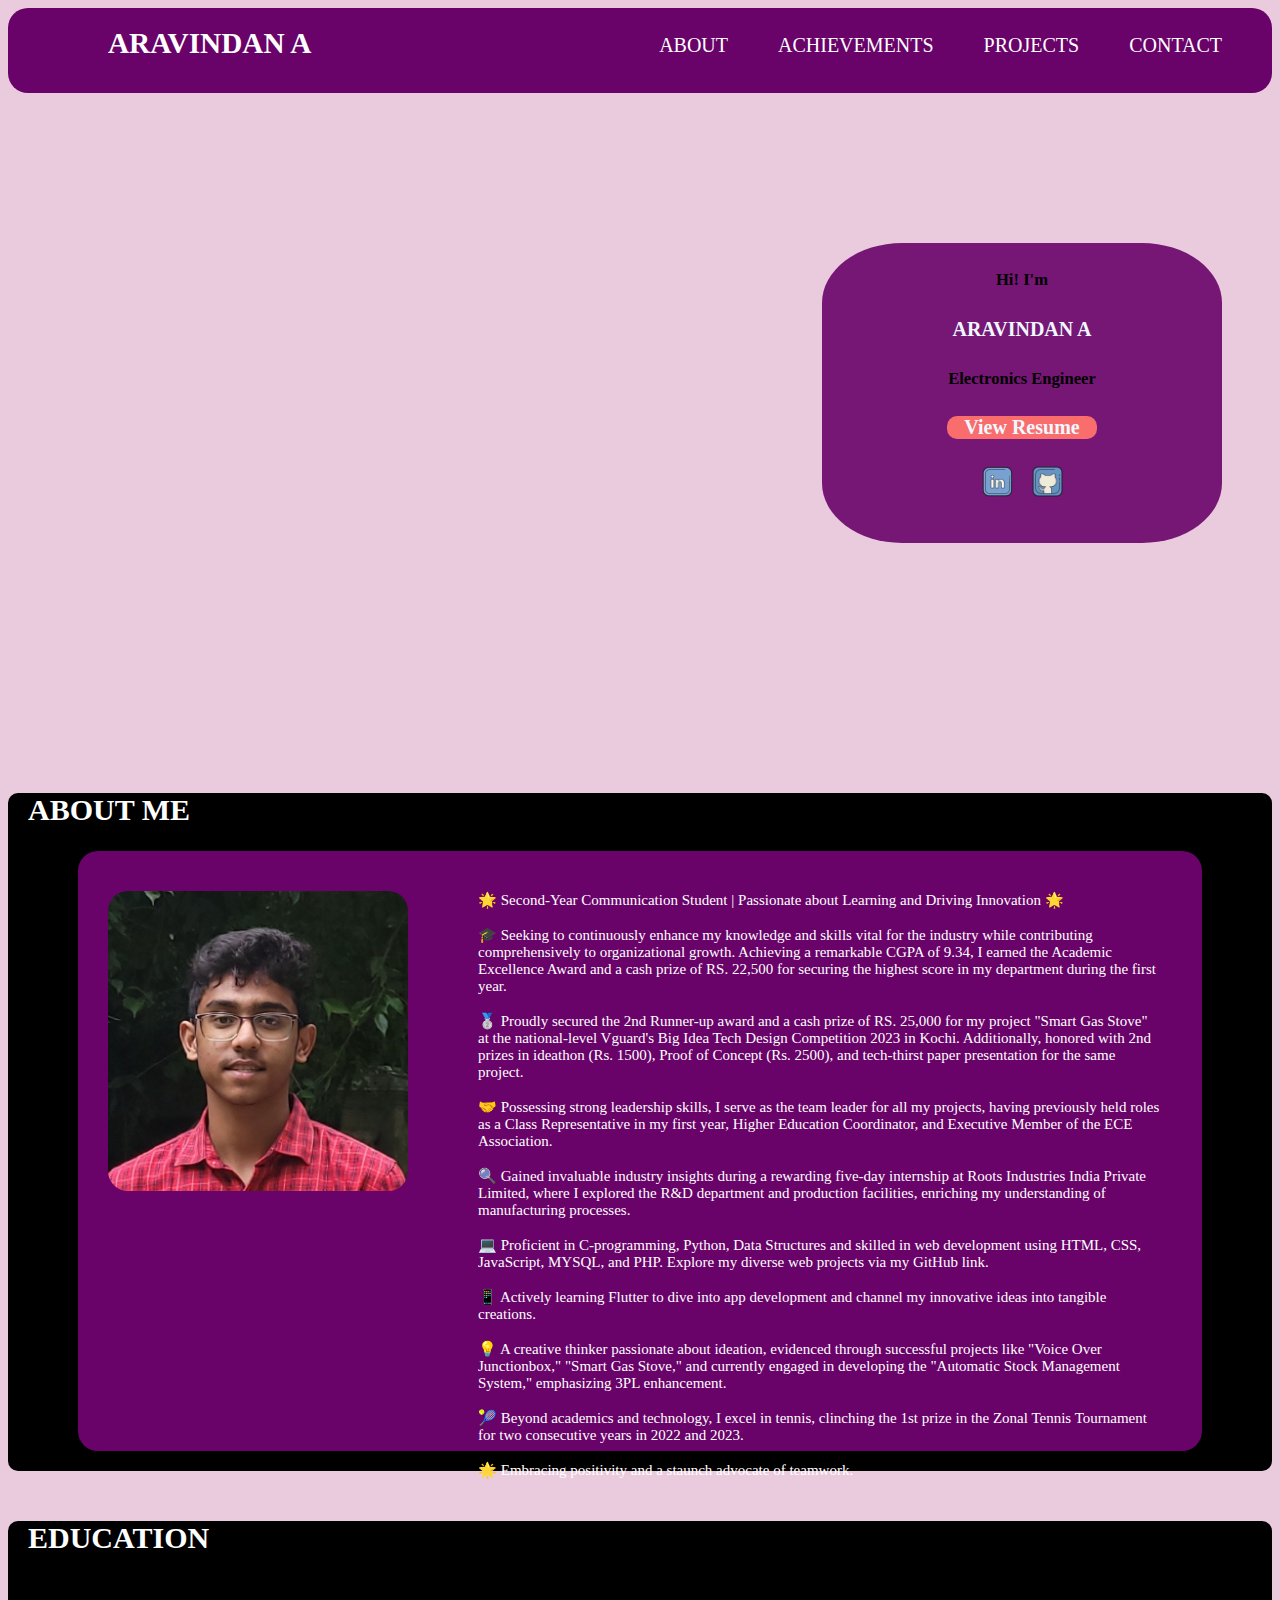
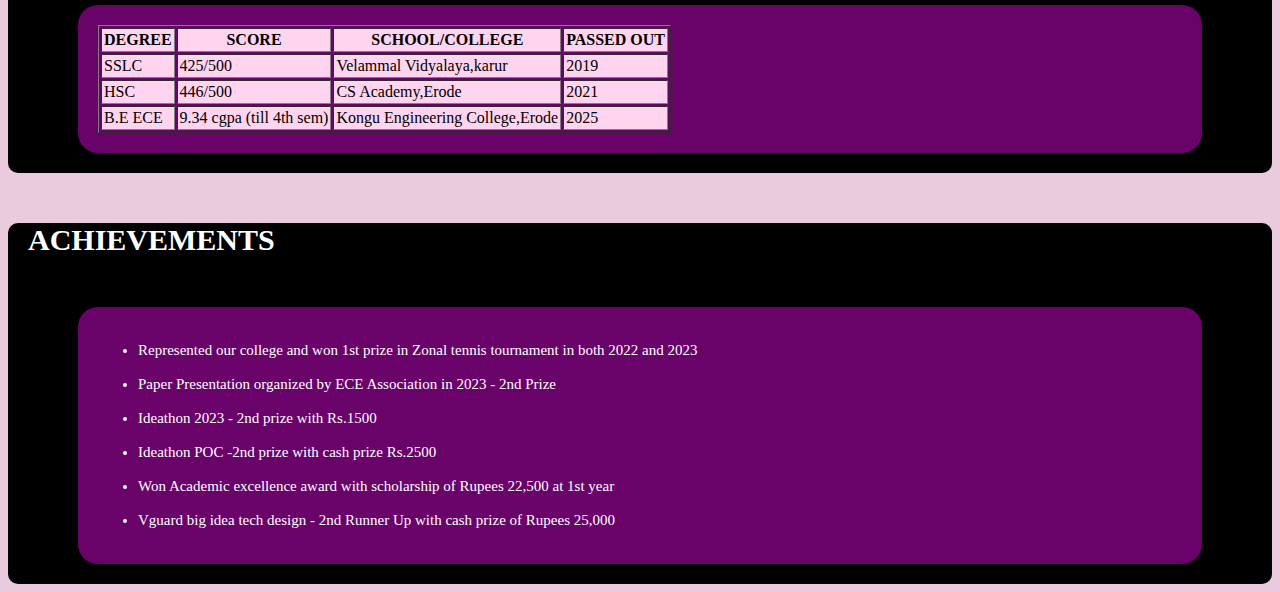
==== index.html @ 9d5e8376 "v1" ====
<html>
    <head>
        <title>ARAVINDAN's PORTFOLIO</title>
        <link href="portfolio.css" rel="stylesheet" type="text/css">
    </head>
    <body>
        <div class="navbar">
            <ul type="none">

            <a href="#1"><li>CONTACT</li></a>
            <a href="#1"><li>PROJECTS</li></a>
            <a href="#2"><li>ACHIEVEMENTS</li></a>
            <a href="#1"><li>ABOUT</li></a>
            
            
            </ul>
            <div class ="nav_name"><h3>ARAVINDAN A</h3></div>
        </div>
        
        
        <div class="info">
            <h5>Hi! I'm</h5>
            <h4 style="color: aliceblue;">ARAVINDAN A</h4>
            <h5>Electronics Engineer</h5>
            <a class="info_link" href="resume.html"><h3>View Resume</h3></a>
            <a href="https://www.linkedin.com/in/aravindan27/"><img src="photos/icons8-linkedin-100.png"></a>
            <a href="https://github.com/ARAVINDAN-2701"><img src="photos/icons8-github-100.png"></a>
            
           
        </div>
        <div class="About_me">
        <h2  id="1">ABOUT ME</h2>
      
        <div class="About">
            <img class="profile_photo" src="photos/profile.jpg">
            <p class ="ab_side">🌟 Second-Year Communication Student | Passionate about Learning and Driving Innovation 🌟

<br><br>🎓 Seeking to continuously enhance my knowledge and skills vital for the industry while contributing comprehensively to organizational growth. Achieving a remarkable CGPA of 9.34, I earned the Academic Excellence Award and a cash prize of RS. 22,500 for securing the highest score in my department during the first year.

<br><br>🥈 Proudly secured the 2nd Runner-up award and a cash prize of RS. 25,000 for my project "Smart Gas Stove" at the national-level Vguard's Big Idea Tech Design Competition 2023 in Kochi. Additionally, honored with 2nd prizes in ideathon (Rs. 1500), Proof of Concept (Rs. 2500), and tech-thirst paper presentation for the same project.

<br><br>🤝 Possessing strong leadership skills, I serve as the team leader for all my projects, having previously held roles as a Class Representative in my first year, Higher Education Coordinator, and Executive Member of the ECE Association.

<br><br>🔍 Gained invaluable industry insights during a rewarding five-day internship at Roots Industries India Private Limited, where I explored the R&D department and production facilities, enriching my understanding of manufacturing processes.

<br><br>💻 Proficient in C-programming, Python, Data Structures and skilled in web development using HTML, CSS, JavaScript, MYSQL, and PHP. Explore my diverse web projects via my GitHub link.

<br><br>📱 Actively learning Flutter to dive into app development and channel my innovative ideas into tangible creations.

<br><br>💡 A creative thinker passionate about ideation, evidenced through successful projects like "Voice Over Junctionbox," "Smart Gas Stove," and currently engaged in developing the "Automatic Stock Management System," emphasizing 3PL enhancement.

<br><br>🎾 Beyond academics and technology, I excel in tennis, clinching the 1st prize in the Zonal Tennis Tournament for two consecutive years in 2022 and 2023.

<br><br>🌟 Embracing positivity and a staunch advocate of teamwork.</p>
</div>
</div>

<div class="About_me">
<h2 style="margin:50px 20px">EDUCATION</h2>

           <div class="tab">
            <table  border="1" cellpadding="2" >
                <tr>
                    <th>DEGREE</th>
                    <th>SCORE</th>
                    <th>SCHOOL/COLLEGE</th>
                    <th>PASSED OUT</th>
                </tr>
                <tr>
                    <td>SSLC</td>
                    <td>425/500</td>
                    <td>Velammal Vidyalaya,karur</td>
                    <td>2019</td>
                </tr>
                <tr>
                    <td>HSC</td>
                    <td>446/500</td>
                    <td>CS Academy,Erode</td>
                    <td>2021</td>
                </tr>
                <tr>
                    <td>B.E ECE</td>
                    <td>9.34 cgpa (till 4th sem)</td>
                    <td>Kongu Engineering College,Erode</td>
                    <td>2025</td>
                </tr>
            </table>
        </div>
    </div> 
        <div  class="About_me">
            <h2 id="2" style="margin:50px 20px">ACHIEVEMENTS</h2>
        <div class="awards"><ul><li>Represented our college and won 1st prize in Zonal tennis tournament in both 2022 and 2023</li><br>
            <li>Paper Presentation organized by ECE Association in 2023  - 2nd Prize</li><br>
            <li>Ideathon 2023 - 2nd prize with Rs.1500</li><br>
            <li>Ideathon POC -2nd prize with cash prize Rs.2500</li><br>
            <li> Won Academic excellence award with scholarship of Rupees 22,500 at 1st year</li><br>
            <li>Vguard big idea tech design - 2nd Runner Up with cash prize of Rupees 25,000</li></ul></div>
            </div>
        
    </body>
</html>
---- portfolio.css ----
body{
    background-color: rgb(234, 202, 221);
}
.navbar{  
    display: block;
    padding-top: 10;
    padding-bottom: 3;
    background-color: rgb(105, 2, 105);
    border-radius: 20px;
    
}
.navbar li{
    font-family:cursive;
    padding-right: 50;
    float: right;
    font-weight: 500;
    font-size: 20;
    color: white;

}
.navbar li:hover{
    border-radius: 10;
    font-weight: 1000;
    color: rgba(226, 124, 124);
   
}
.nav_name{
    font-size: 25;
    margin-top: -20;
    font-family:cursive;
    margin-left:100 ;
    color: white;

}

.info{
    width:400;
    margin-top: 150;
    float: right;
    margin-right: 50;
    text-align: center;
    font-family:Cambria, Cochin, Georgia, Times, 'Times New Roman', serif;
    font-size: 20;
    height: 300;
    background-color: rgb(105, 2, 105,0.9);
    border-radius: 20%;
    
    
}
.info_link{
    text-decoration: none;
}
.info_link h3{
    width: 150;
    text-align: center;
    margin-left: 125;
    background-color: rgb(249, 109, 109);
    border-radius:10px ;
    font-size:20;
    color: aliceblue;
}

.info_link h3:hover{
    background-color:white ;
    color: rgb(83, 128, 200);
}
.info img{
    width: 45;
}
.About{
    background-color: rgb(105, 2, 105);
    margin: 10 70 0 70 ;
    border-radius: 20px;
    height: 600;
}
.profile_photo{
    margin: 40 30;
    border-radius: 20px;
    width: 300;
   
}
h2{
    font-family: cursive;
    color: rgb(255, 255, 255);
    margin-top:700;
    margin-left: 20;
    font-size: 30;
}
.ab_side{
    margin-left:400 ;
    margin-right:40;
    margin-top:-340;
    color: white;
    font-size: 15px;
}

th,td{
    background-color: rgb(255, 212, 239);
}

.About_me{
    background-color: black;
    padding-bottom: 20;
    border-radius: 10px;
    
    
}
.tab{
    margin-left: 70px;
    background-color: rgb(105, 2, 105);
    margin: 10 70 0 70 ;
    padding: 20px;
    border-radius: 20px;
}

.awards{
    margin: 10 70 0 70 ;
    background-color: rgb(105, 2, 105);
    padding: 20px;
    color: white;
    font-size: 15px;
    border-radius: 20px;
}
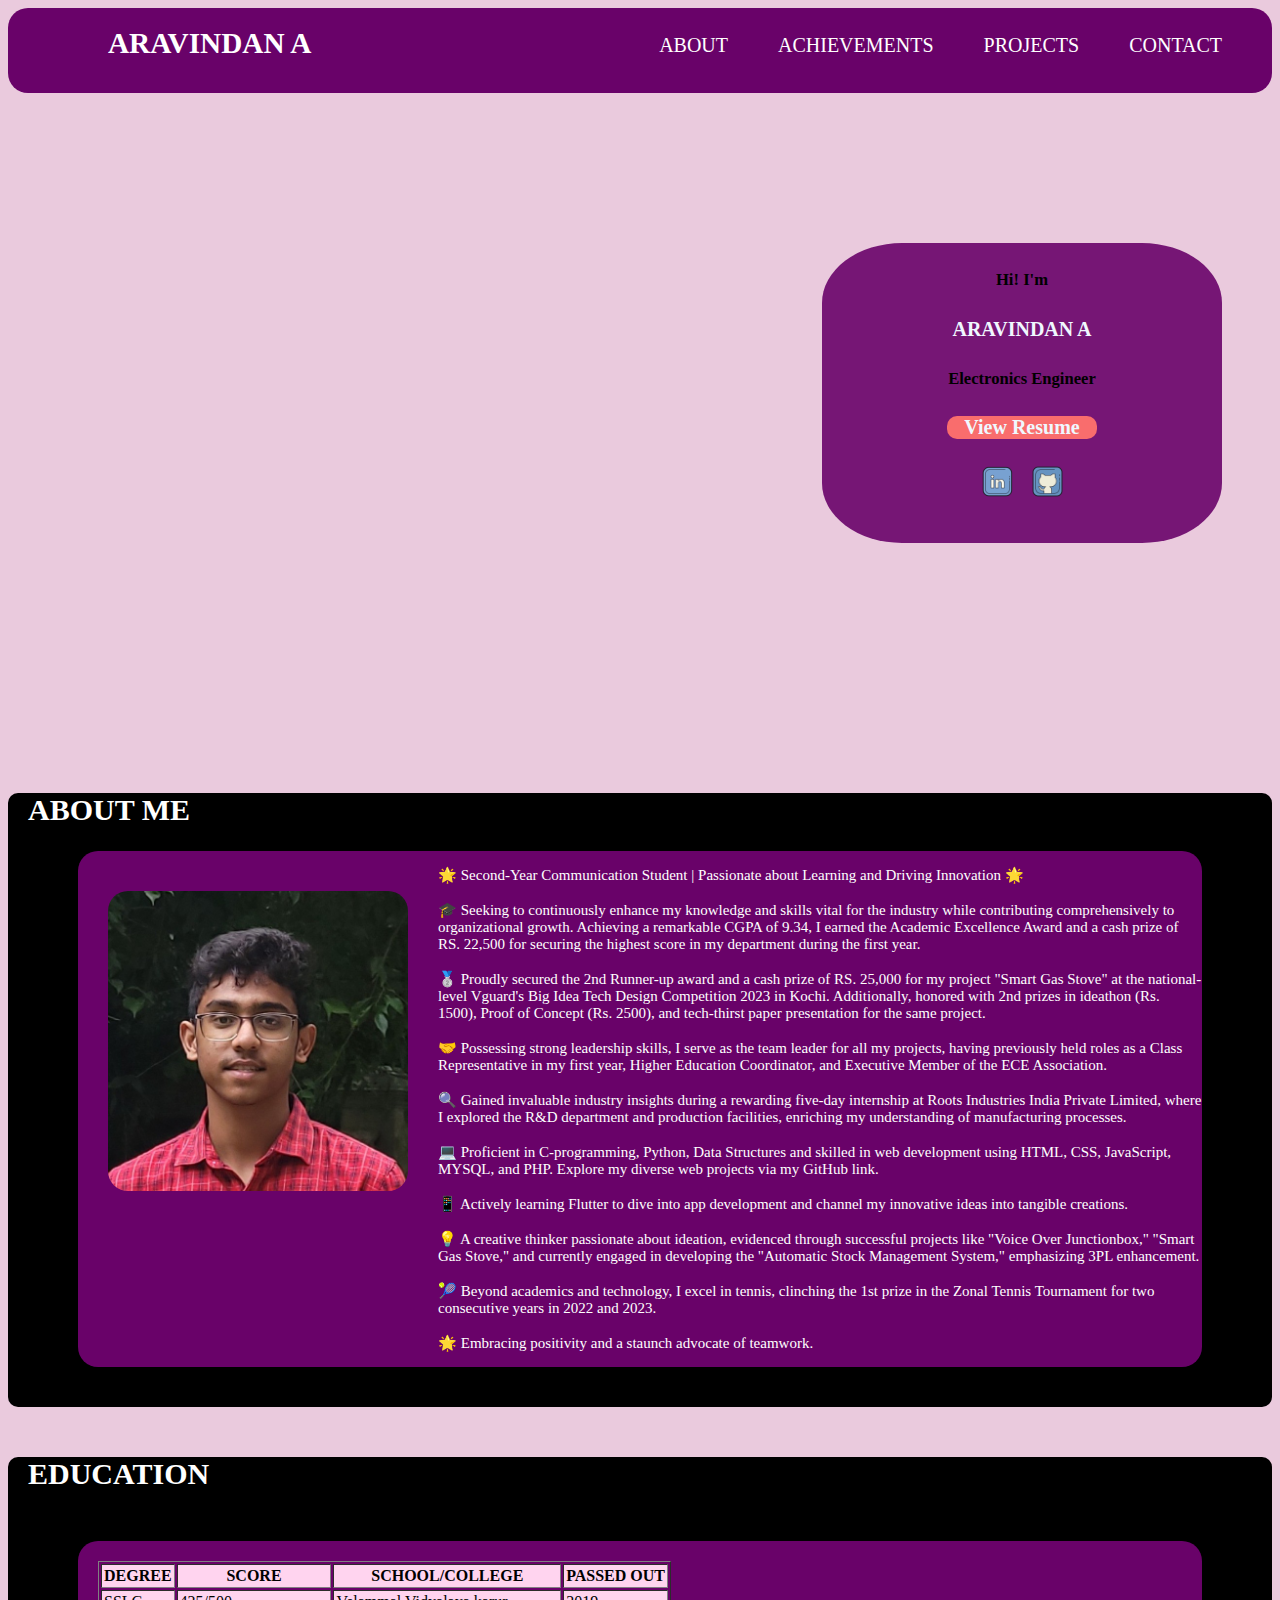
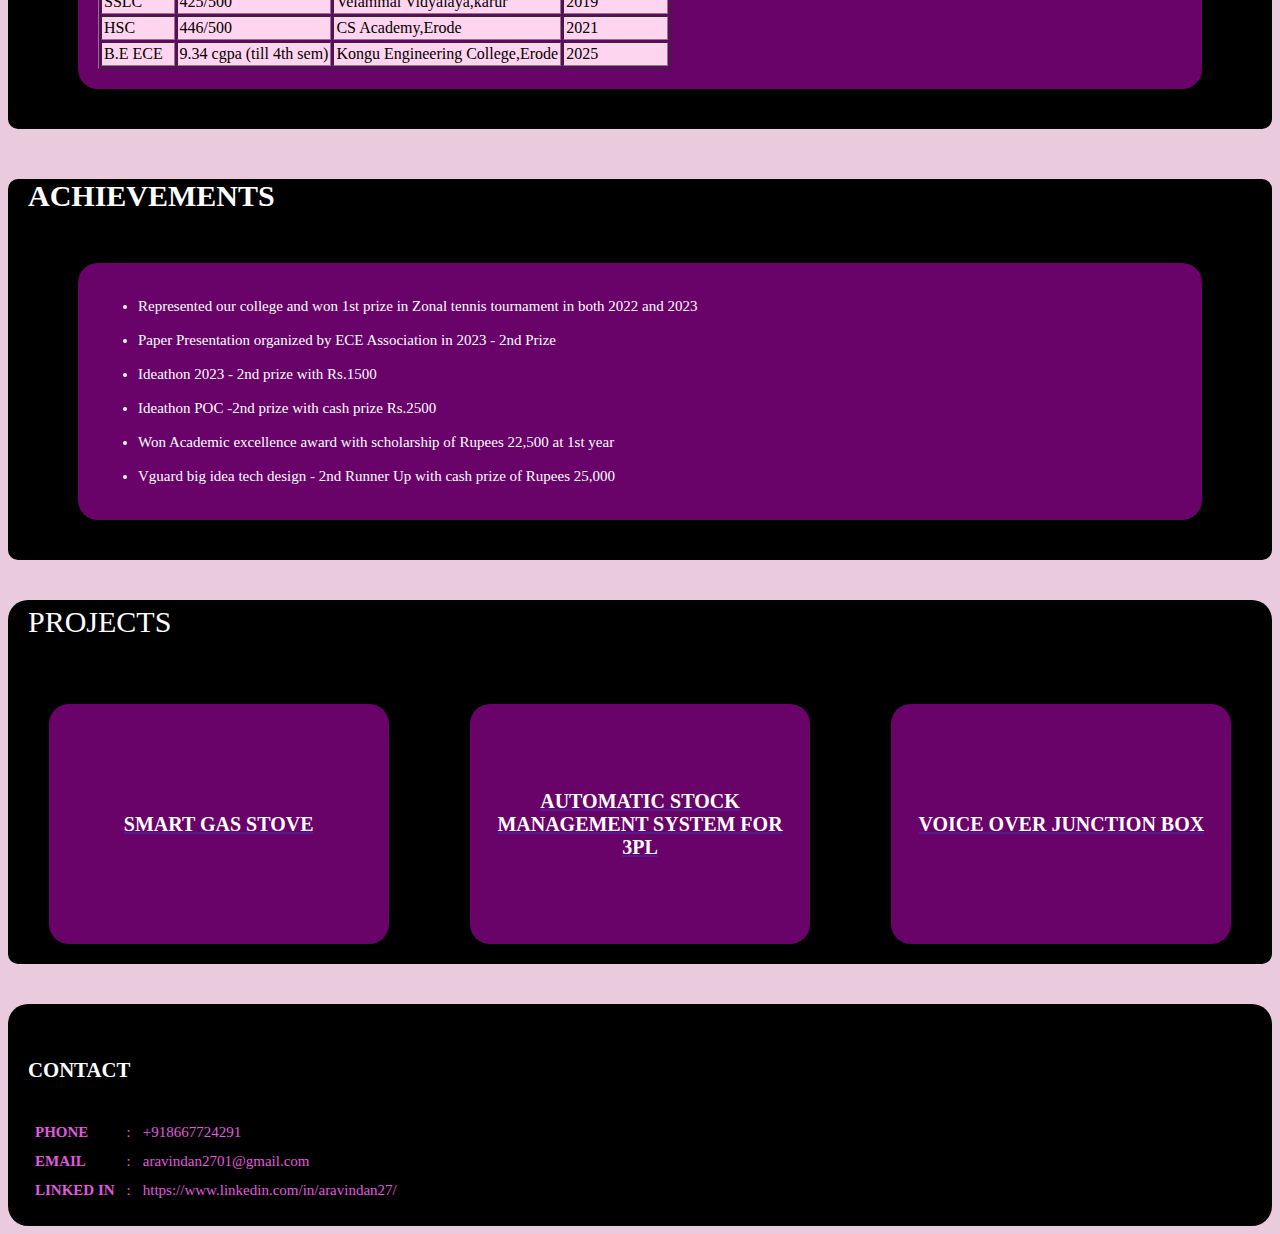
==== commit 6a62e9f5: "v3" ====
--- a/index.html
+++ b/index.html
@@ -7,8 +7,8 @@
         <div class="navbar">
             <ul type="none">
 
-            <a href="#1"><li>CONTACT</li></a>
-            <a href="#1"><li>PROJECTS</li></a>
+            <a href="#4"><li>CONTACT</li></a>
+            <a href="#3"><li>PROJECTS</li></a>
             <a href="#2"><li>ACHIEVEMENTS</li></a>
             <a href="#1"><li>ABOUT</li></a>
             
@@ -59,7 +59,7 @@
 <h2 style="margin:50px 20px">EDUCATION</h2>
 
            <div class="tab">
-            <table  border="1" cellpadding="2" >
+            <table  border="1" cellpadding="2">
                 <tr>
                     <th>DEGREE</th>
                     <th>SCORE</th>
@@ -96,6 +96,42 @@
             <li> Won Academic excellence award with scholarship of Rupees 22,500 at 1st year</li><br>
             <li>Vguard big idea tech design - 2nd Runner Up with cash prize of Rupees 25,000</li></ul></div>
             </div>
+            <div class="proj_colm" >
+        <div class="proj_name">PROJECTS</div>
+        <div class="projects">
+            <a href=""><div class="items">
+                <h6>SMART GAS STOVE</h6>
+                
+            </div></a>
+            <a href=""><div class="items">
+                <h6>AUTOMATIC STOCK MANAGEMENT SYSTEM FOR 3PL</h6>
+            </div></a>
+            <a href=""><div class="items"><h6>VOICE OVER JUNCTION BOX</h6></div></a>
+            </div>
+            </div>
+        <div id="4" class="contact">
+            <h5>CONTACT</h5>
+            <table cellpadding="5" >
+                <tr>
+                    <th>PHONE</th>
+                    <td>:</td>
+                    <td>+918667724291</td>
+                    
+                </tr>
+                <tr>
+                    <th>EMAIL</th>
+                    <td>:</td>
+                    <td>aravindan2701@gmail.com</td>
+                    
+                </tr>
+                <tr>
+                    <th>LINKED IN</th>
+                    <td>:</td>
+                    <td>https://www.linkedin.com/in/aravindan27/</td>
+                    
+                </tr>
+            </table>
+        </div>
         
     </body>
 </html>--- a/portfolio.css
+++ b/portfolio.css
@@ -69,14 +69,18 @@
 }
 .About{
     background-color: rgb(105, 2, 105);
-    margin: 10 70 0 70 ;
-    border-radius: 20px;
-    height: 600;
+    margin: 10 70 20 70 ;
+    display: flex;
+    flex-direction: row;
+    justify-content: space-around;
+    border-radius: 20px;
+   
 }
 .profile_photo{
     margin: 40 30;
     border-radius: 20px;
     width: 300;
+    height: 300;
    
 }
 h2{
@@ -87,9 +91,7 @@
     font-size: 30;
 }
 .ab_side{
-    margin-left:400 ;
-    margin-right:40;
-    margin-top:-340;
+    
     color: white;
     font-size: 15px;
 }
@@ -99,7 +101,7 @@
 }
 
 .About_me{
-    background-color: black;
+    background-color:rgba(0, 0,0, 1);
     padding-bottom: 20;
     border-radius: 10px;
     
@@ -108,19 +110,121 @@
 .tab{
     margin-left: 70px;
     background-color: rgb(105, 2, 105);
-    margin: 10 70 0 70 ;
+    margin: 10 70 20 70 ;
     padding: 20px;
     border-radius: 20px;
 }
 
 .awards{
-    margin: 10 70 0 70 ;
+    margin: 10 70 20 70 ;
     background-color: rgb(105, 2, 105);
     padding: 20px;
     color: white;
     font-size: 15px;
     border-radius: 20px;
 }
-
-
-
+.projects{
+    margin-top: 40;
+    background-color: black;
+    border-radius: 10px;
+    display:flex ;
+    flex-direction: row;
+    justify-content: space-around;
+    color: white;   
+}
+@media (min-width:1100px){
+.items{
+    background-color: rgb(105, 2, 105);
+    padding: 20px;
+    color: white;
+    font-size: 15px;
+    border-radius: 20px;
+    width: 300;
+    height: 200;
+    margin-top: 20;
+    margin-bottom: 20;
+    text-align: center;
+    display: flex;
+    flex-direction: column;
+    justify-content: space-around;
+}
+}
+@media (max-width:1100px){
+    .items{
+        background-color: rgb(105, 2, 105);
+        padding: 20px;
+        color: white;
+        font-size: 15px;
+        border-radius: 20px;
+        width: 200;
+        height: 200;
+        margin-top: 20;
+        margin-bottom: 20;
+        text-align: center;
+        display: flex;
+        flex-direction: column;
+        justify-content: space-around;
+    }
+    }
+    @media (max-width:800px){
+        .items{
+            background-color: rgb(105, 2, 105);
+            padding: 20px;
+            color: white;
+            font-size: 15px;
+            border-radius: 20px;
+            width: 150;
+            height: 200;
+            margin-top: 20;
+            margin-bottom: 20;
+            text-align: center;
+            display: flex;
+            flex-direction: column;
+            justify-content: space-around;
+        }
+        }
+
+.items h6{
+    font-size: 20px;
+}
+.items:hover{
+    color: rgba(226, 124, 124);
+    
+}
+.items h6{
+    text-decoration: none;
+}
+.proj_colm{
+    border-radius: 20px;
+    margin-top: 40;
+    background-color: black;
+    display: flex;
+    flex-direction: column;
+    justify-content: space-around;
+}
+.proj_name{
+    color: white;
+    font-family: cursive;
+    margin: 5 20;
+    font-size: 30;
+
+}
+.contact{
+    background-color: black;
+    color: white;
+    font-size: 25;
+    font-family: cursive;
+    padding: 20;
+    margin-top: 40;
+   
+    border-radius: 20px;
+}
+.contact th, .contact td{
+    font-size: 15;
+    background-color: black;
+    color: rgb(225, 89, 222);
+    text-align:left;
+    
+}
+
+
